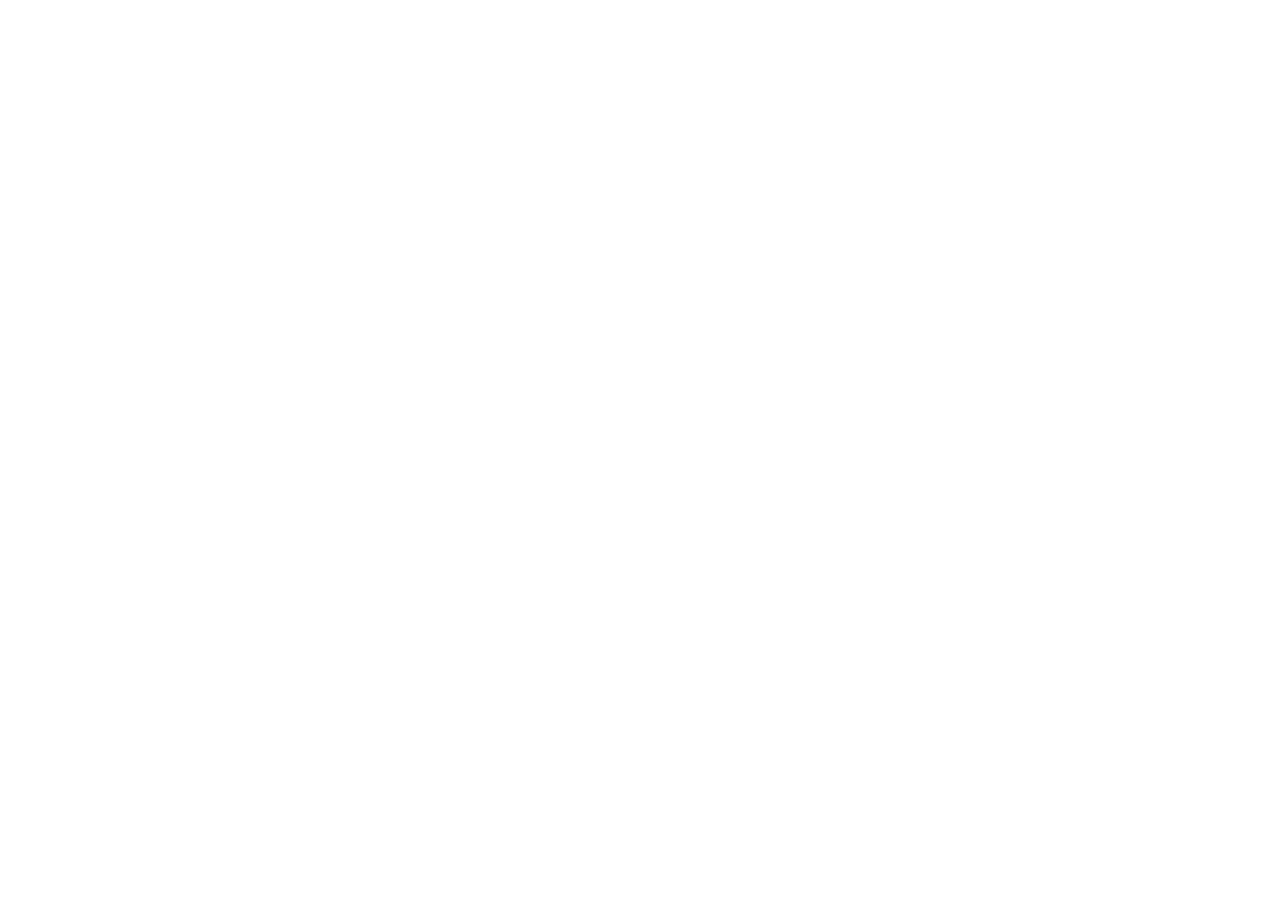
==== src/main/resources/templates/index.html @ 71758b92 "views" ====
<!DOCTYPE html><html><head><meta charset=utf-8><meta name=viewport content="width=device-width,initial-scale=1"><link rel="shortcut icon " type=images/x-icon href=../static/favicon.ico><title>定时服务web客户端</title><script src=../static/globalconf.js type=text/javascript></script><link href=/static/css/app.09fbc88bec00dd999e39095dc9adb7f0.css rel=stylesheet></head><body><div id=app></div><script type=text/javascript src=/static/js/manifest.ae9d45f82c44a0011bba.js></script><script type=text/javascript src=/static/js/vendor.bbfb997aa19aef89e444.js></script><script type=text/javascript src=/static/js/app.b3b77da5c8069234ea9d.js></script></body></html>
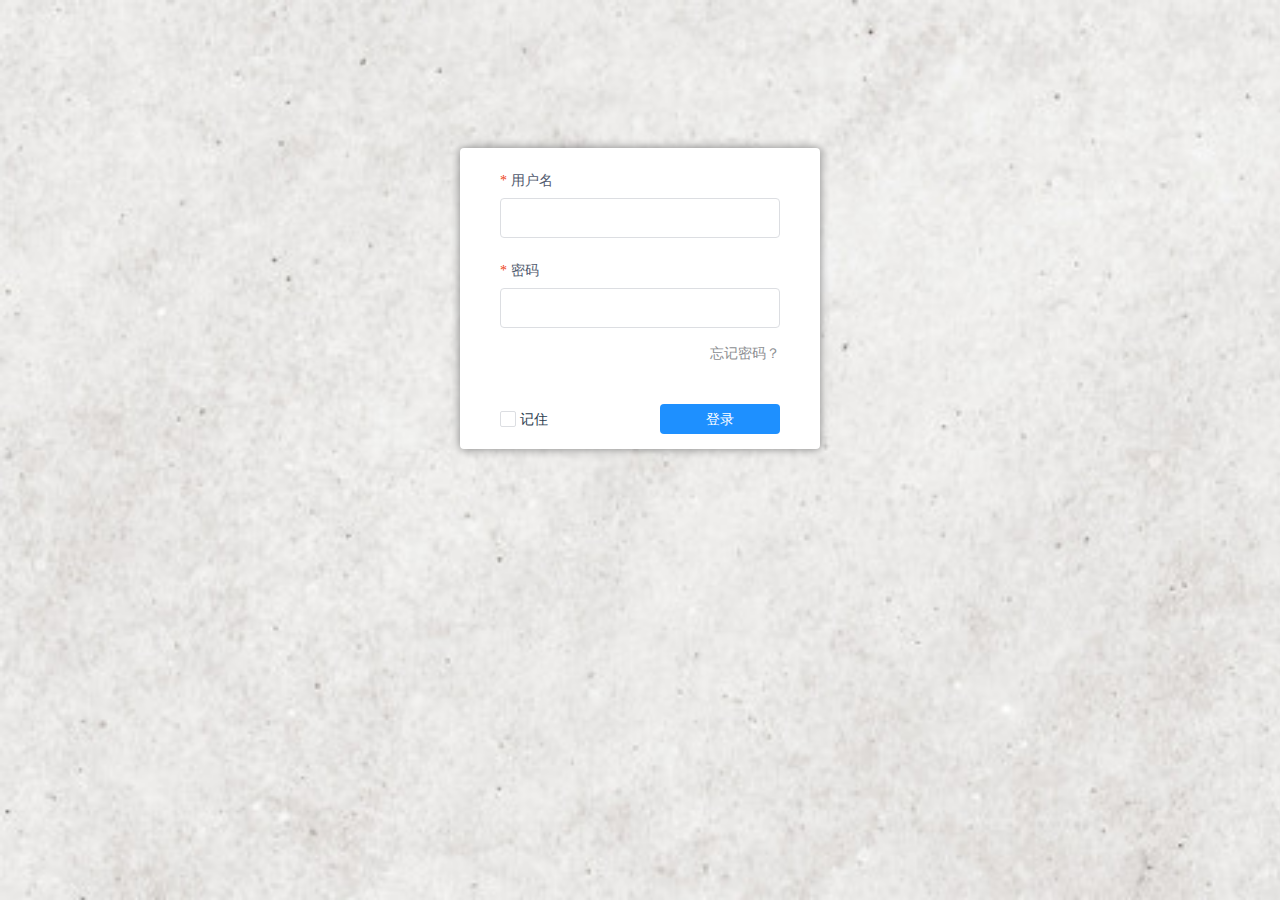
==== commit e4473b83: "views" ====
--- a/src/main/resources/templates/index.html
+++ b/src/main/resources/templates/index.html
@@ -1 +1 @@
-<!DOCTYPE html><html><head><meta charset=utf-8><meta name=viewport content="width=device-width,initial-scale=1"><link rel="shortcut icon " type=images/x-icon href=../static/favicon.ico><title>定时服务web客户端</title><script src=../static/globalconf.js type=text/javascript></script><link href=/static/css/app.09fbc88bec00dd999e39095dc9adb7f0.css rel=stylesheet></head><body><div id=app></div><script type=text/javascript src=/static/js/manifest.ae9d45f82c44a0011bba.js></script><script type=text/javascript src=/static/js/vendor.bbfb997aa19aef89e444.js></script><script type=text/javascript src=/static/js/app.b3b77da5c8069234ea9d.js></script></body></html>+<!DOCTYPE html><html><head><meta charset=utf-8><meta name=viewport content="width=device-width,initial-scale=1"><link rel="shortcut icon " type=images/x-icon href=./static/favicon.ico><title>定时服务web客户端</title><script src=static/globalconf.js type=text/javascript></script><link href=./static/css/app.169cc4fcc147b09ee9e30b5dd08f69d3.css rel=stylesheet></head><body><div id=app></div><script type=text/javascript src=./static/js/manifest.a125530366de7e65dd2e.js></script><script type=text/javascript src=./static/js/vendor.bbfb997aa19aef89e444.js></script><script type=text/javascript src=./static/js/app.b3b77da5c8069234ea9d.js></script></body></html>